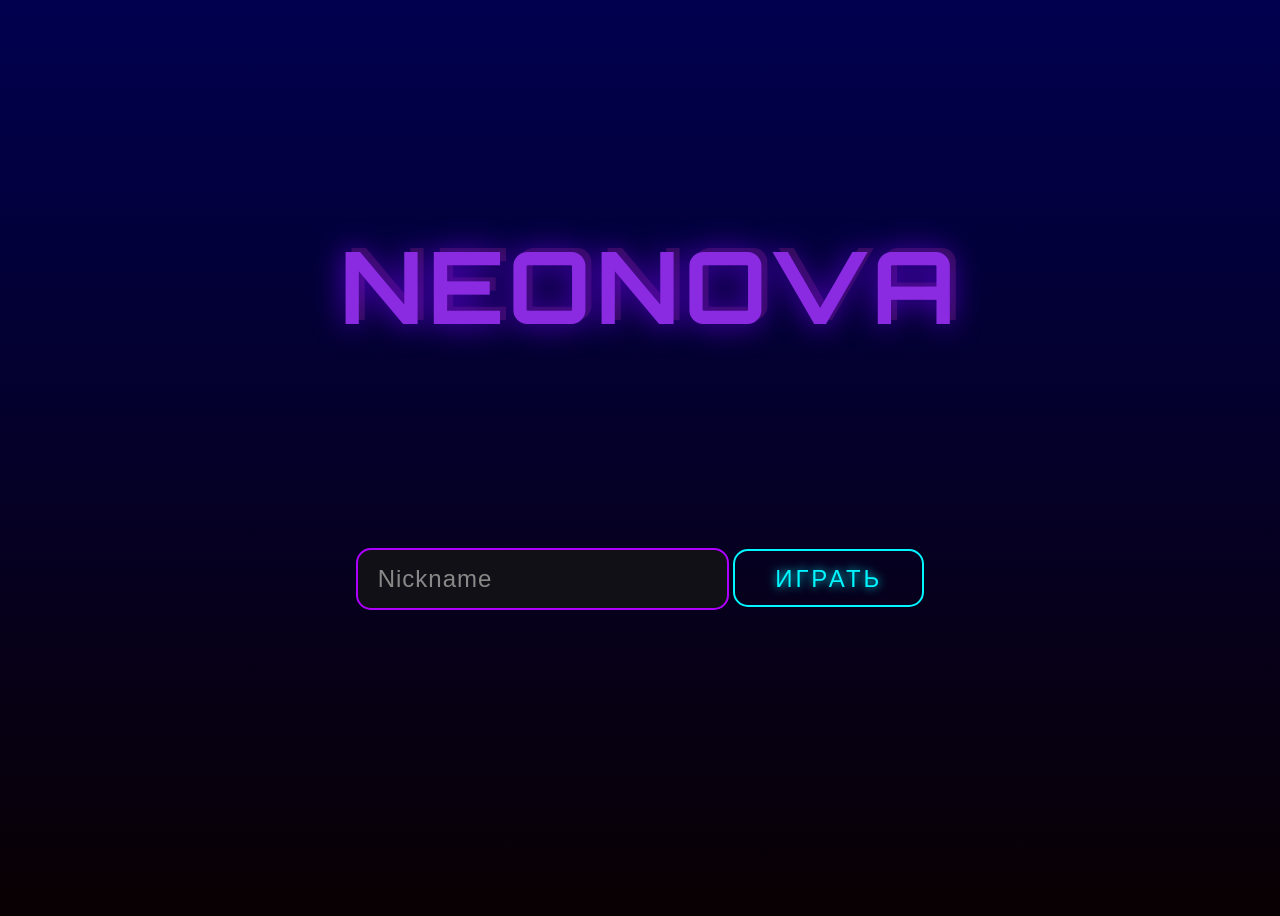
==== Web/index.html @ e3e2764b "Added CSS and HTML code's" ====
<!DOCTYPE html>
<html lang="en">
<head>
    <meta charset="UTF-8">
    <title>NEONOVA</title>
    <link rel="stylesheet" href="style.css">
    <link href="https://fonts.googleapis.com/css2?family=Orbitron:wght@400;700&display=swap" rel="stylesheet">
</head>


<body>
<div class="all">
    <div class="header">
    <h1>NEONOVA</h1>
    </div>
    <div class="main">  
        <div class="nav">
        <input class="input-md" type="text" placeholder="Nickname">
        <button class="play-btn">ИГРАТЬ</button>
    </div>
    
</div>
</body>
</html>
---- Web/style.css ----
body {
    background: linear-gradient(rgb(0, 0, 79), rgb(9, 0, 2));
    font-family: 'Arial', sans-serif;
    display: flex;
    justify-content: center;
    align-items: center;
    height: 100vh;
}
.all {
    align-items: center;
    
}
.header {
    width: 600px;
    display: block;
    justify-content: center;
    gap: 15px;  
    font-size: 50px;
    font-family: 'Orbitron', sans-serif;
    text-align: center;
    letter-spacing: 5px;

    color: blueviolet;

    text-shadow:
        0 0 30px rgba(115, 0, 255, 0.8),
        6px -4px 0 #2d0e49;
    
}
 






.main {
    text-align: center;
    margin: 150px 0;
}

.nav {
    position: relative;
    display: inline-block;
    margin-top: 50px;
}

.nav input {
    padding: 15px 50px 15px 20px; /* оставляем место для стрелки */
    font-size: 24px;
    color: #ffffff;
    background: rgba(20, 20, 20, 0.8);
    border: 2px solid #ae00ff;
    border-radius: 15px;
    outline: none;
    letter-spacing: 2px;

    /* неоновая подсветка при фокусе */
    transition: all 0.3s ease;
}

.nav input::placeholder {
    color: #888;
    letter-spacing: 1px;
}

.nav input:focus {
    border-color: #ff00cc;
    box-shadow: 0 0 10px #ae00ff, 0 0 20px #ff00cc;
}

.nav .arrow {
    position: absolute;
    right: 15px;
    top: 50%;
    transform: translateY(-50%);
    font-size: 28px;
    color: #ff00cc;
    pointer-events: none; /* чтобы не мешала клику */
    text-shadow: 0 0 10px #ff00cc, 0 0 20px #ff00cc;
}


.play-btn {
    padding: 12px 40px;
    font-size: 24px;
    font-family: 'Orbitron', sans-serif;
    color: #00f7ff;
    background: transparent;
    border: 2px solid #00f7ff;
    border-radius: 15px;
    cursor: pointer;
    text-transform: uppercase;
    letter-spacing: 3px;
    transition: 0.3s;
    text-shadow: 0 0 10px #00f7ff;
}

.play-btn:hover {
    color: #ff00cc;
    border-color: #ff00cc;
    box-shadow:
        0 0 10px #ff00cc,
        0 0 20px #00f7ff,
        0 0 30px #ff00cc;
}
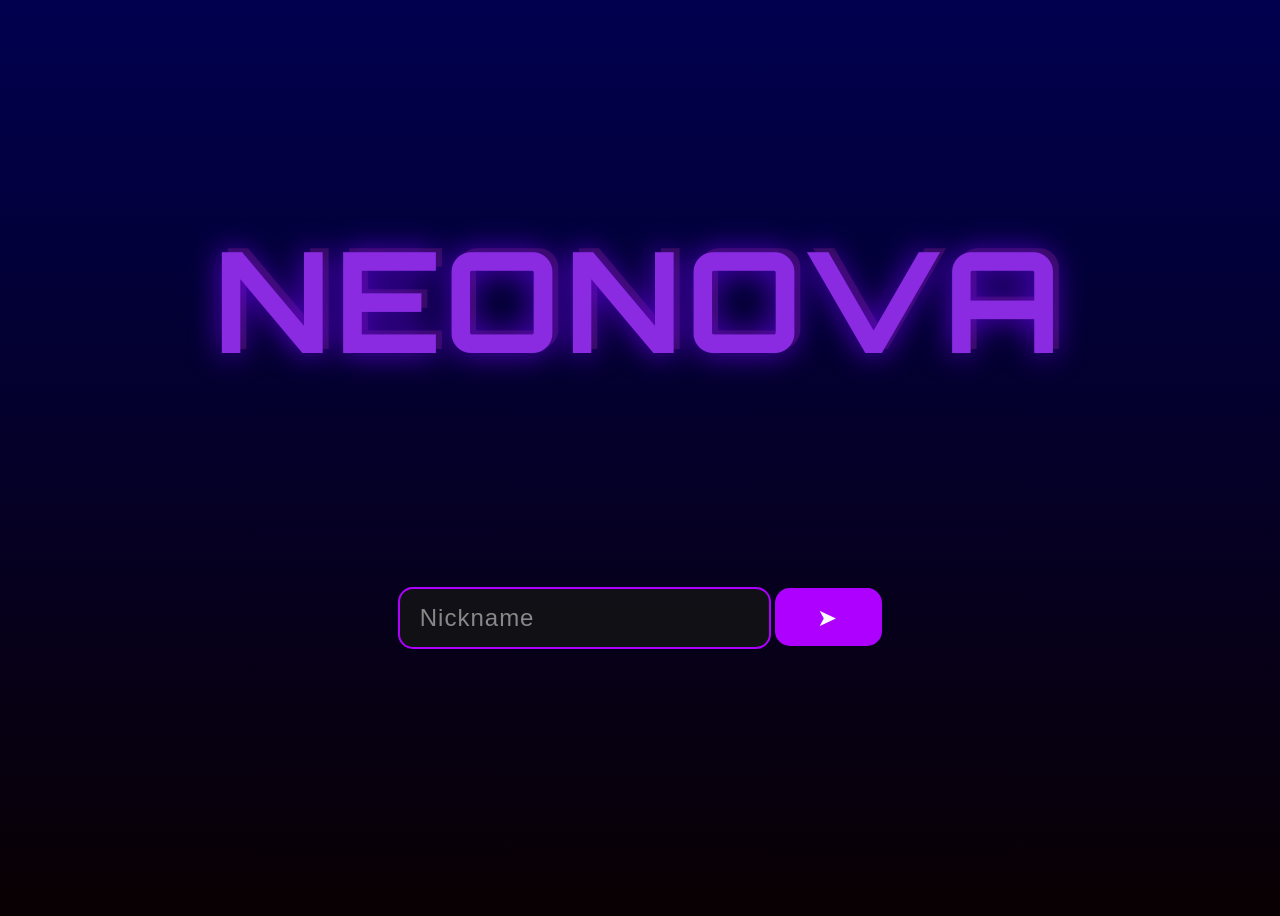
==== commit 2709f36c: "Changed title and styles of button" ====
--- a/Web/index.html
+++ b/Web/index.html
@@ -2,7 +2,7 @@
 <html lang="en">
 <head>
     <meta charset="UTF-8">
-    <title>NEONOVA</title>
+    <title>NeoNova</title>
     <link rel="stylesheet" href="style.css">
     <link href="https://fonts.googleapis.com/css2?family=Orbitron:wght@400;700&display=swap" rel="stylesheet">
 </head>
@@ -16,7 +16,7 @@
     <div class="main">  
         <div class="nav">
         <input class="input-md" type="text" placeholder="Nickname">
-        <button class="play-btn">ИГРАТЬ</button>
+        <button class="play-btn">➤</button>
     </div>
     
 </div>
--- a/Web/style.css
+++ b/Web/style.css
@@ -11,11 +11,9 @@
     
 }
 .header {
-    width: 600px;
     display: block;
-    justify-content: center;
     gap: 15px;  
-    font-size: 50px;
+    font-size: 70px;
     font-family: 'Orbitron', sans-serif;
     text-align: center;
     letter-spacing: 5px;
@@ -85,15 +83,15 @@
     padding: 12px 40px;
     font-size: 24px;
     font-family: 'Orbitron', sans-serif;
-    color: #00f7ff;
-    background: transparent;
-    border: 2px solid #00f7ff;
+    color: #ffffff;
+    background: #ae00ff;
+    border: 2px solid #ae00ff;
     border-radius: 15px;
     cursor: pointer;
     text-transform: uppercase;
     letter-spacing: 3px;
     transition: 0.3s;
-    text-shadow: 0 0 10px #00f7ff;
+    text-shadow: 0 0 10px #ae00ff;
 }
 
 .play-btn:hover {
@@ -101,6 +99,6 @@
     border-color: #ff00cc;
     box-shadow:
         0 0 10px #ff00cc,
-        0 0 20px #00f7ff,
+        0 0 20px #ae00ff,
         0 0 30px #ff00cc;
 }
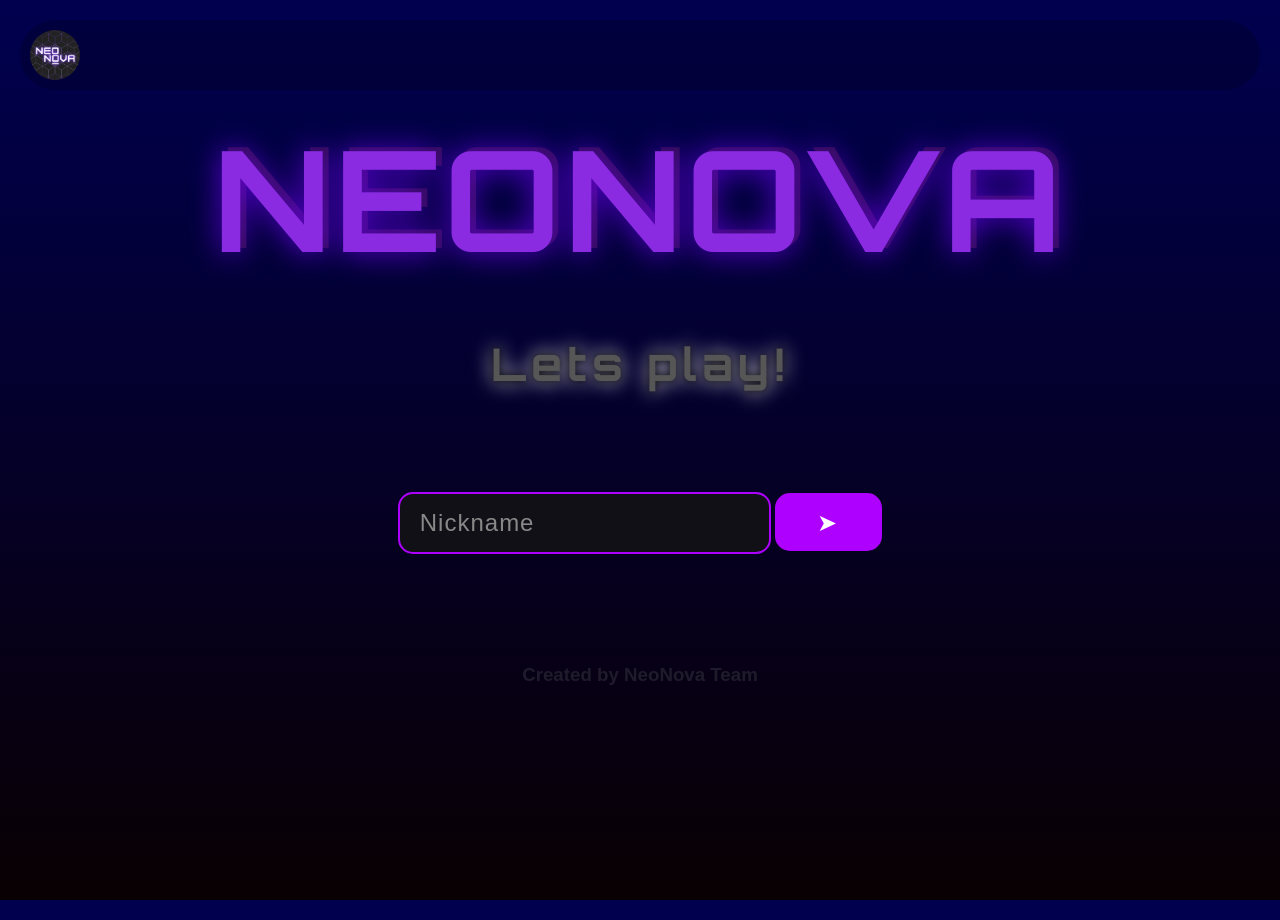
==== commit 3b759306: "Upgraded website" ====
--- a/Web/index.html
+++ b/Web/index.html
@@ -4,21 +4,46 @@
     <meta charset="UTF-8">
     <title>NeoNova</title>
     <link rel="stylesheet" href="style.css">
+    <link rel="icon"  type="image/png" href="png/logo.png">
     <link href="https://fonts.googleapis.com/css2?family=Orbitron:wght@400;700&display=swap" rel="stylesheet">
 </head>
 
 
 <body>
+    
+<header class="header bordered">
+    <div class="container">
+        <div class="header__content">
+            <div class="header__start">
+                <div class="header__logo">
+                    <img src="png/logo.png" alt="Logo">
+                </div>
+                
+            </div>
+           
+        </div>
+    </div>
+</header>
+
 <div class="all">
-    <div class="header">
+    <div class="title">
     <h1>NEONOVA</h1>
     </div>
     <div class="main">  
+        <div class="info">   
+            <h2>Lets play!</h2>
+        </div>
         <div class="nav">
         <input class="input-md" type="text" placeholder="Nickname">
         <button class="play-btn">➤</button>
     </div>
     
 </div>
+<footer>
+    <div>
+        <h3>Created by NeoNova Team</h3>
+    </div>
+</footer>
 </body>
+
 </html>
--- a/Web/style.css
+++ b/Web/style.css
@@ -1,16 +1,24 @@
+html, body {
+    height: 100%;
+    margin: 0;
+}
+
+
+
 body {
     background: linear-gradient(rgb(0, 0, 79), rgb(9, 0, 2));
     font-family: 'Arial', sans-serif;
-    display: flex;
+    
     justify-content: center;
     align-items: center;
-    height: 100vh;
+    min-height: 100vh;
 }
 .all {
     align-items: center;
     
 }
-.header {
+
+.title {
     display: block;
     gap: 15px;  
     font-size: 70px;
@@ -25,6 +33,71 @@
         6px -4px 0 #2d0e49;
     
 }
+
+.info {
+    font-size: 30px;
+    color: #565656;
+    text-shadow: 0 0 10px #000000, 0 0 20px #ffffff;
+    margin-bottom: 50px;
+    font-family: 'Orbitron', sans-serif;
+    text-align: center;
+    letter-spacing: 5px;
+}
+
+ul[class],
+ol[class] {
+  list-style: none;
+}
+
+a {
+  display: inline-block;
+}
+h1, h2, h3, h4, h5, h6, p {
+  margin: 0;
+  padding: 0;
+}
+
+.header {
+  margin: 20px;
+  padding: 10px 0;
+  max-height: 60px;
+  background-color: #00000031;
+  border-radius: 50px;
+}
+.header__content {
+  align-items: center;
+}
+.header__start {
+  align-items: center;
+  gap: 73px;
+}
+.header__logo img {
+  height: 50px;
+  width: 50px;
+  border-radius: 50%;
+  transition: 0.3s box-shadow;
+  display: flex;
+  align-items: center;
+  margin-left: 10px;
+}
+.header__logo img:hover {
+  box-shadow: 0 0 10px #ae00ff, 0 0 20px #ff00cc;
+}
+.header__main-menu ul {
+  gap: 42px;
+  display: flex;
+}
+.header__end {
+  align-items: center;
+  gap: 25px;
+}
+.header__socials ul {
+  gap: 35px;
+  display: flex;
+}
+.header__socials ul a {
+  font-size: 18px;
+}
  
 
 
@@ -34,7 +107,7 @@
 
 .main {
     text-align: center;
-    margin: 150px 0;
+    margin: 50px 0;
 }
 
 .nav {
@@ -101,4 +174,15 @@
         0 0 10px #ff00cc,
         0 0 20px #ae00ff,
         0 0 30px #ff00cc;
+}
+
+
+footer {
+    text-align: center;
+    padding: 20px 0;
+    color: #8b8a8a31;
+    border-radius: 50px;
+    margin-top: 90px;
+    
+
 }
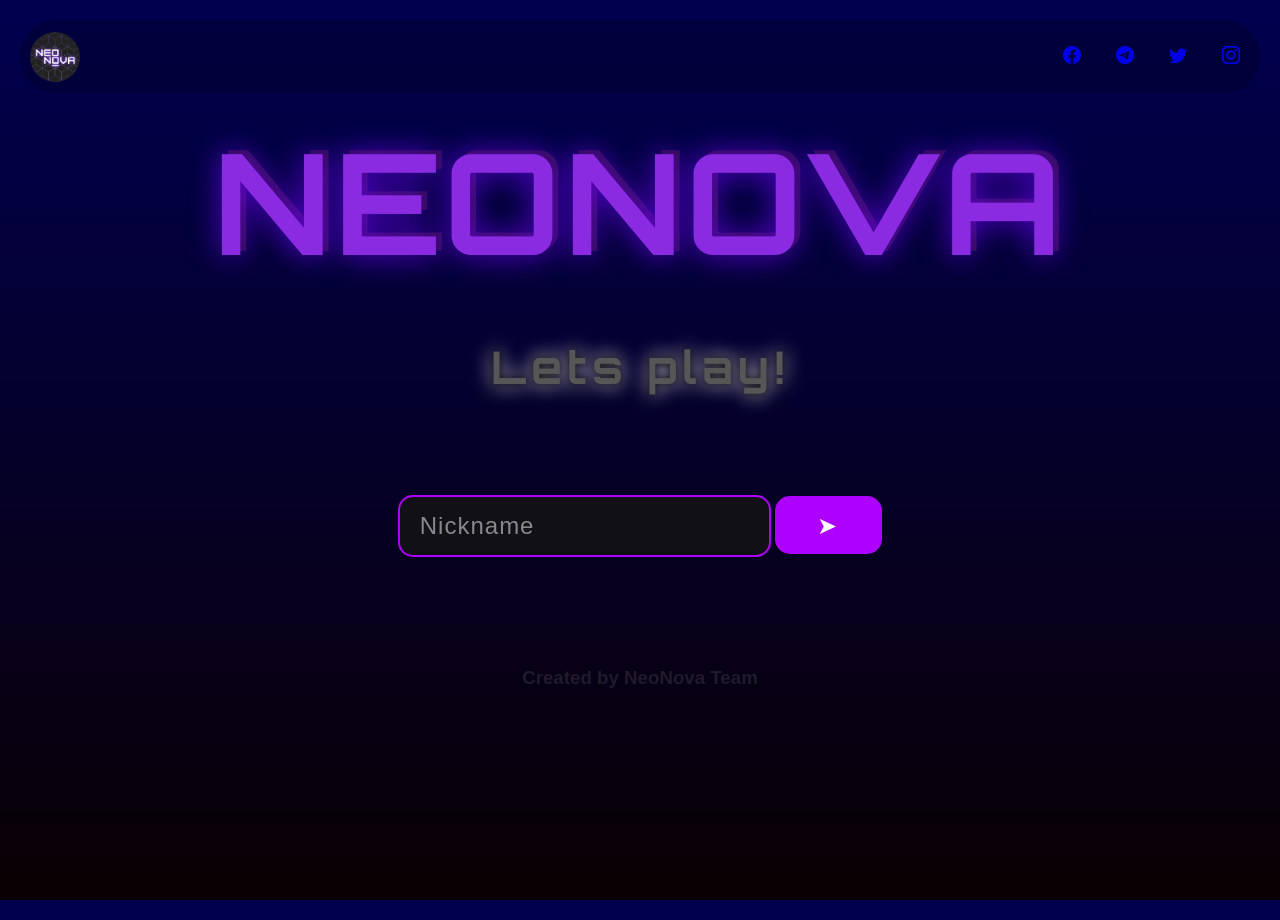
==== commit 1a230a63: "Changed styles" ====
--- a/Web/index.html
+++ b/Web/index.html
@@ -5,6 +5,7 @@
     <title>NeoNova</title>
     <link rel="stylesheet" href="style.css">
     <link rel="icon"  type="image/png" href="png/logo.png">
+    <link rel="stylesheet" href="https://cdn.jsdelivr.net/npm/bootstrap-icons@1.11.3/font/bootstrap-icons.css">
     <link href="https://fonts.googleapis.com/css2?family=Orbitron:wght@400;700&display=swap" rel="stylesheet">
 </head>
 
@@ -20,7 +21,16 @@
                 </div>
                 
             </div>
-           
+           <div class="header__end">
+                <div class="header__socials">
+                    <ul>
+                        <li><a href="#"><i class="bi bi-facebook"></i></a></li>
+                        <li><a href="#"><i class="bi bi-telegram"></i></a></li>
+                        <li><a href="#"><i class="bi bi-twitter"></i></a></li>
+                        <li><a href="#"><i class="bi bi-instagram"></i></a></li>
+                    </ul>
+                </div>
+            </div>
         </div>
     </div>
 </header>
--- a/Web/style.css
+++ b/Web/style.css
@@ -44,14 +44,18 @@
     letter-spacing: 5px;
 }
 
-ul[class],
-ol[class] {
+ul {
   list-style: none;
 }
+
+
 
 a {
   display: inline-block;
 }
+
+
+
 h1, h2, h3, h4, h5, h6, p {
   margin: 0;
   padding: 0;
@@ -63,13 +67,24 @@
   max-height: 60px;
   background-color: #00000031;
   border-radius: 50px;
+  display: flex;
+}
+
+.container {
+  width: 100%;
+  margin: 0 auto;
 }
 .header__content {
-  align-items: center;
-}
+  display: flex;
+  align-items: center;
+  justify-content: space-between; /* лого слева, header__end справа */
+  width: 100%;
+}
+
 .header__start {
   align-items: center;
   gap: 73px;
+  display: flex;
 }
 .header__logo img {
   height: 50px;
@@ -83,13 +98,13 @@
 .header__logo img:hover {
   box-shadow: 0 0 10px #ae00ff, 0 0 20px #ff00cc;
 }
-.header__main-menu ul {
-  gap: 42px;
-  display: flex;
-}
+
 .header__end {
   align-items: center;
   gap: 25px;
+  display: flex;
+  margin-right: 20px;
+  
 }
 .header__socials ul {
   gap: 35px;
